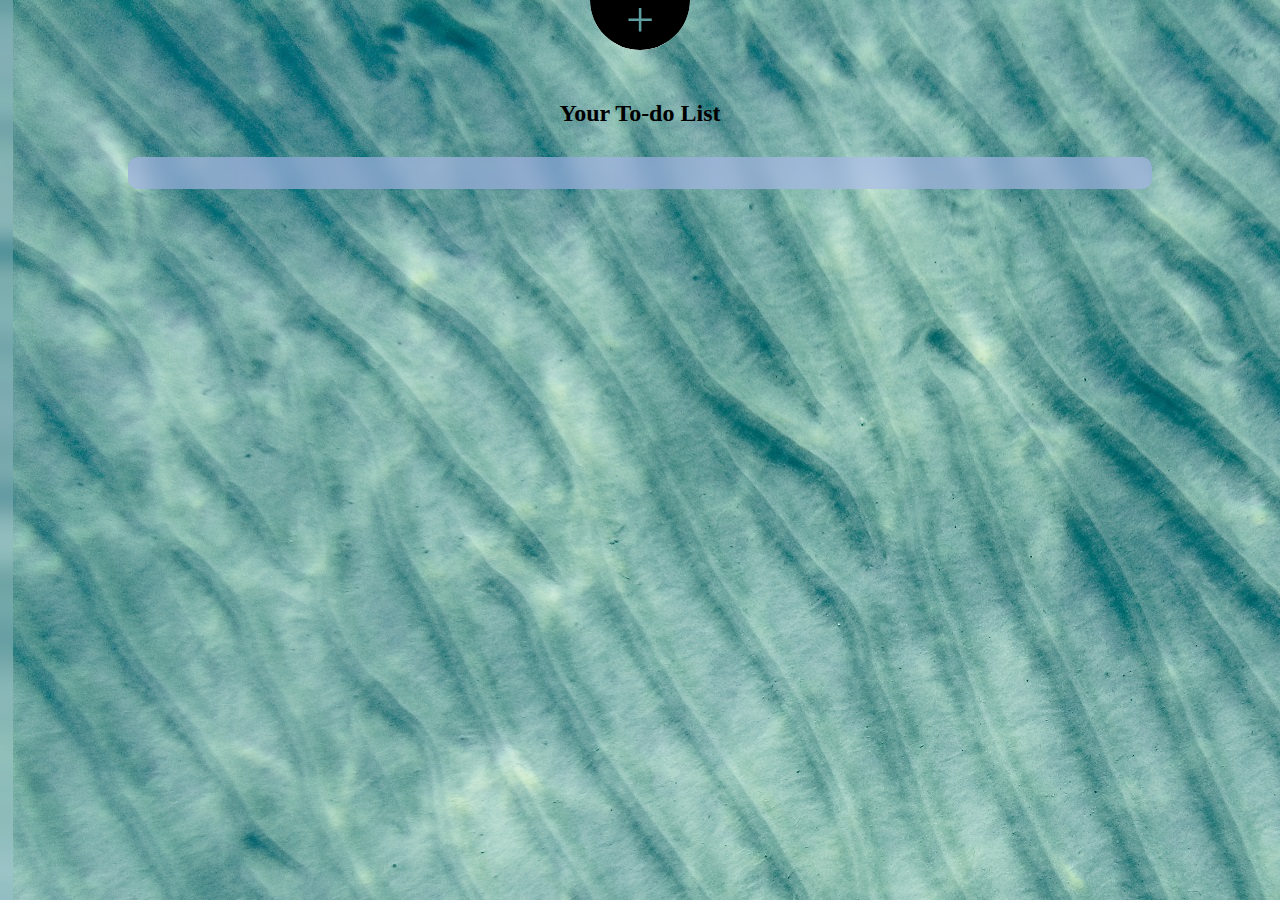
==== index.html @ c08c7293 "some work on animations" ====
<!DOCTYPE html>
<html lang="en">
    <head>
        <meta charset="UTF-8" />
        <meta http-equiv="X-UA-Compatible" content="IE=edge" />
        <meta name="viewport" content="width=device-width, initial-scale=1.0" />
        <title>To do</title>
        <link rel="stylesheet" href="addTodo.css" />
        <link rel="stylesheet" href="features.css" />
        <link
            rel="stylesheet"
            href="https://cdnjs.cloudflare.com/ajax/libs/font-awesome/5.15.2/css/all.min.css"
        />
    </head>
    <body>
        <main>
            <div class="sideBar" id="sideBar">
                <div class="features fChangeBg">
                    <div id="colorSchemes">
                        <div
                            class="colorScheme"
                            style="background-color: rgba(95, 158, 160, 0.8)"
                        ></div>
                        <div
                            class="colorScheme"
                            style="background-color: rgba(255, 99, 71, 0.8)"
                        ></div>
                        <div
                            class="colorScheme"
                            style="background-color: rgba(127, 255, 212, 0.8)"
                        ></div>
                        <div
                            class="colorScheme"
                            style="background-color: rgba(218, 165, 32, 0.8)"
                        ></div>
                        <div
                            class="colorScheme"
                            style="background-color: rgba(0, 128, 0, 0.8)"
                        ></div>
                    </div>

                    <i class="fas fa-tint"></i><br />Background Color
                </div>
                <div class="features fChangeColor"><i class="fas fa-tint"></i><br />Text Color</div>
                <div class="features"><i class="fas fa-text-height"></i><br />Font Size</div>
                <div class="features"><i class="fas fa-level-up-alt"></i><br />UP</div>
            </div>

            <div class="todoContainer" id="todoContainer">
                <div class="addTodo" id="addTodo">
                    <div class="addTodoLayer">
                        <span class="plusBtn">+</span>
                    </div>
                    <div class="todoInput">
                        <label for="todoTitle">Add a title: </label>
                        <input type="text" name="todoTitle" id="todoTitle" />
                    </div>

                    <div class="todoInput">
                        <label for="todoTitle">Add a description: </label>
                        <input type="text" name="todoDescription" id="todoDescription" />
                    </div>

                    <button id="addTodoBtn">Add</button>
                </div>

                <h2 style="margin-top: 50px">Your To-do List</h2>
                <div class="displayTodo"></div>
            </div>
        </main>

        <script src="./addTodo.js"></script>
        <script src="./features.js"></script>
    </body>
</html>
---- addTodo.css ----
* {
    box-sizing: border-box;
    margin: 0;
    padding: 0;
}
main {
    display: flex;
    align-items: center;
    justify-content: flex-end;

    font-family: Cambria, Cochin, Georgia, Times, "Times New Roman", serif;
    font-size: 16px;

    background: url("./bg.jpg");
}
.sideBar {
    height: 100vh;
    width: 20%;
    /* background-color: cornflowerblue; */
    background-color: rgba(255, 255, 255, 0.15);
    backdrop-filter: blur(10px);
    box-shadow: inset 0 0 2000px rgba(100, 148, 237, 0.2);
    position: absolute;
    top: 0;
    left: -19%;
    z-index: 99999;
    transition: 1s all ease;

    display: flex;
    flex-direction: column;
    align-items: center;
    justify-content: center;
}

.todoContainer {
    width: 100%;
    min-height: 100vh;
    /* background-color: darkcyan; */
    transition: 1s all ease;
    display: flex;
    flex-direction: column;
    align-items: center;
}
.addTodo {
    width: 100px;
    height: 100px;
    margin-top: -50px;
    border-radius: 50%;

    background-color: rgba(255, 255, 255, 0.15);
    backdrop-filter: blur(10px);
    box-shadow: inset 0 0 2000px rgba(255, 255, 255, 0.15);

    position: relative;
    overflow: hidden;

    display: flex;
    flex-direction: column;
    align-items: center;
    justify-content: center;

    transition: 0.5s all ease;
}

.addTodoAnimation {
    margin-top: 0;
    height: 170px;
    border-radius: 0px 0px 50% 50% !important;
    transition: 0.5s all ease;
}

.addTodoLayer {
    height: 100%;
    width: 100%;
    border-radius: 50%;
    font-size: 50px;
    text-align: center;
    line-height: 140px;
    color: cadetblue;
    background-color: black;

    cursor: pointer;
    position: absolute;
    z-index: 999;
}
.plusBtn {
    /* animation: circle ease 1s infinite; */
    display: block;
}

@keyframes circle {
    0% {
        transform: rotate(0deg);
        color: cadetblue;
    }
    100% {
        transform: rotate(180deg);
        color: white;
    }
}
.addTodoLayerAnimation {
    border-radius: 0;
    animation: slideUp 1s ease-in 0.5s normal;
}
@keyframes slideUp {
    from {
        bottom: 0;
    }
    to {
        bottom: 500px;
    }
}

.todoInput {
    width: 100%;
    margin: 0.5rem;
    text-align: center;
}
#todoTitle,
#todoDescription {
    height: 40px;
    padding: 0.5rem;
    border: none;
    outline: none;
    border-radius: 10px;
    width: 50%;
    transition: 1s all ease;
}
#todoTitle:focus,
#todoDescription:focus {
    width: 80%;
    height: 60px;
}

label {
    font-size: 1.2rem;
    color: azure;
}
#addTodoBtn {
    height: 30%;
    width: 30%;
    border-radius: 70% 70% 0 0;
    background-color: rgba(255, 255, 255);
    backdrop-filter: blur(10px);
    /* box-shadow: inset 0 0 200px rgba(255, 255, 255, .5); */
    border: none;
    outline: none;
    cursor: pointer;
}

.displayTodo {
    width: 80%;
    margin-top: 30px;
    padding: 1rem;
    background-color: rgba(22, 51, 219, 0.3);
    backdrop-filter: blur(10px);
    box-shadow: inset 0 0 200px rgba(255, 255, 255, 0.5);
    border-radius: 10px;
}
.todoItem {
    width: 90%;
    min-height: 100px;
    margin: 10px auto;
    padding: 1rem;
    border-left: 10px solid black;
    background-color: rgba(255, 255, 255, 0.3);
    backdrop-filter: blur(10px);
    box-shadow: inset 0 0 2000px rgba(100, 148, 237, 0.2);
    text-transform: capitalize;

    position: relative;
    transition: 0.5s all ease;
}
.todoItemLayer {
    content: "";
    position: absolute;
    top: 0;
    left: 0;
    height: 100%;
    width: 100%;
    background-color: black;
    opacity: 0;
}
---- features.css ----
.features{
    height: 80px;
    width: 70%;
    margin: 10px;
    padding: 1rem;
    background-color: azure;
    color: black;
    text-align: center;
    border-radius: 10px;
    cursor: pointer;

    position: relative;
    overflow: hidden;
}
#colorSchemes{
    display: flex;
    align-items: center;
    justify-content: center;
    opacity: 0;
    background-color: white;

    transition: 0.5s all ease;

    height: 100%;
    width: 100%;
    top: 0;
    left: 0;
    position: absolute;
    z-index: -1;
}
.colorScheme{
    height: 30px;
    width: 30px;
    border-radius: 50%;
    margin: 5px;
}

.activeTodo{
    border: 2px dotted black;
    scale: 1.1;
    height: 200px;
    border-radius: 0 0 50% 50%;
    /* padding-left: 40%; */
    /* box-shadow: inset 0 0 200px rgba(0, 0, 0, 0.5); */
    text-align: center;
}
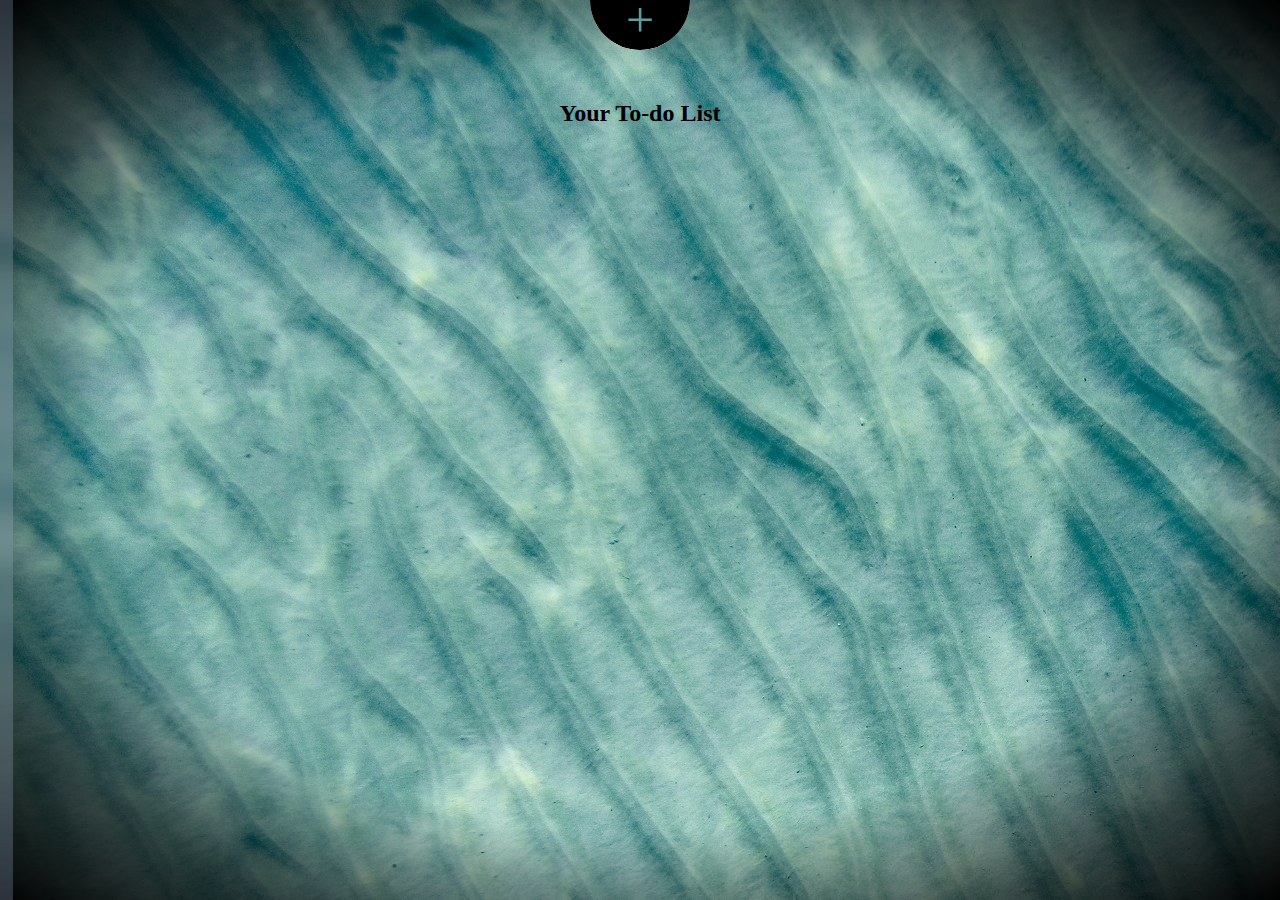
==== commit af6d65d9: "fixed some bugs, One unsolved in features.js" ====
--- a/index.html
+++ b/index.html
@@ -66,6 +66,7 @@
 
                 <h2 style="margin-top: 50px">Your To-do List</h2>
                 <div class="displayTodo"></div>
+                <div class="fadeEffect"></div>
             </div>
         </main>
 
--- a/addTodo.css
+++ b/addTodo.css
@@ -12,6 +12,7 @@
     font-size: 16px;
 
     background: url("./bg.jpg");
+    background-attachment: fixed;
 }
 .sideBar {
     height: 100vh;
@@ -40,6 +41,8 @@
     display: flex;
     flex-direction: column;
     align-items: center;
+
+    position: relative;
 }
 .addTodo {
     width: 100px;
@@ -52,6 +55,7 @@
     box-shadow: inset 0 0 2000px rgba(255, 255, 255, 0.15);
 
     position: relative;
+    z-index: 1;
     overflow: hidden;
 
     display: flex;
@@ -150,12 +154,30 @@
 
 .displayTodo {
     width: 80%;
+    height: 500px;
     margin-top: 30px;
     padding: 1rem;
-    background-color: rgba(22, 51, 219, 0.3);
-    backdrop-filter: blur(10px);
-    box-shadow: inset 0 0 200px rgba(255, 255, 255, 0.5);
+    /* background-color: rgba(22, 51, 219, 0.3);
+    backdrop-filter: blur(10px);
+    box-shadow: inset 0 0 200px rgba(255, 255, 255, 0.5); */
     border-radius: 10px;
+    z-index: 1;
+
+    overflow: scroll;
+    -ms-overflow-style: none;
+    scrollbar-width: none; /* Firefox */
+}
+.displayTodo::-webkit-scrollbar {
+    display: none;
+}
+
+.fadeEffect {
+    position: fixed;
+    height: 100vh;
+    width: 100%;
+    left: 0;
+    bottom: 0;
+    background-image: radial-gradient( rgba(0, 0, 0, 0) 60%, rgba(0, 0, 0, 0.6) 80%, black 100%);
 }
 .todoItem {
     width: 90%;
